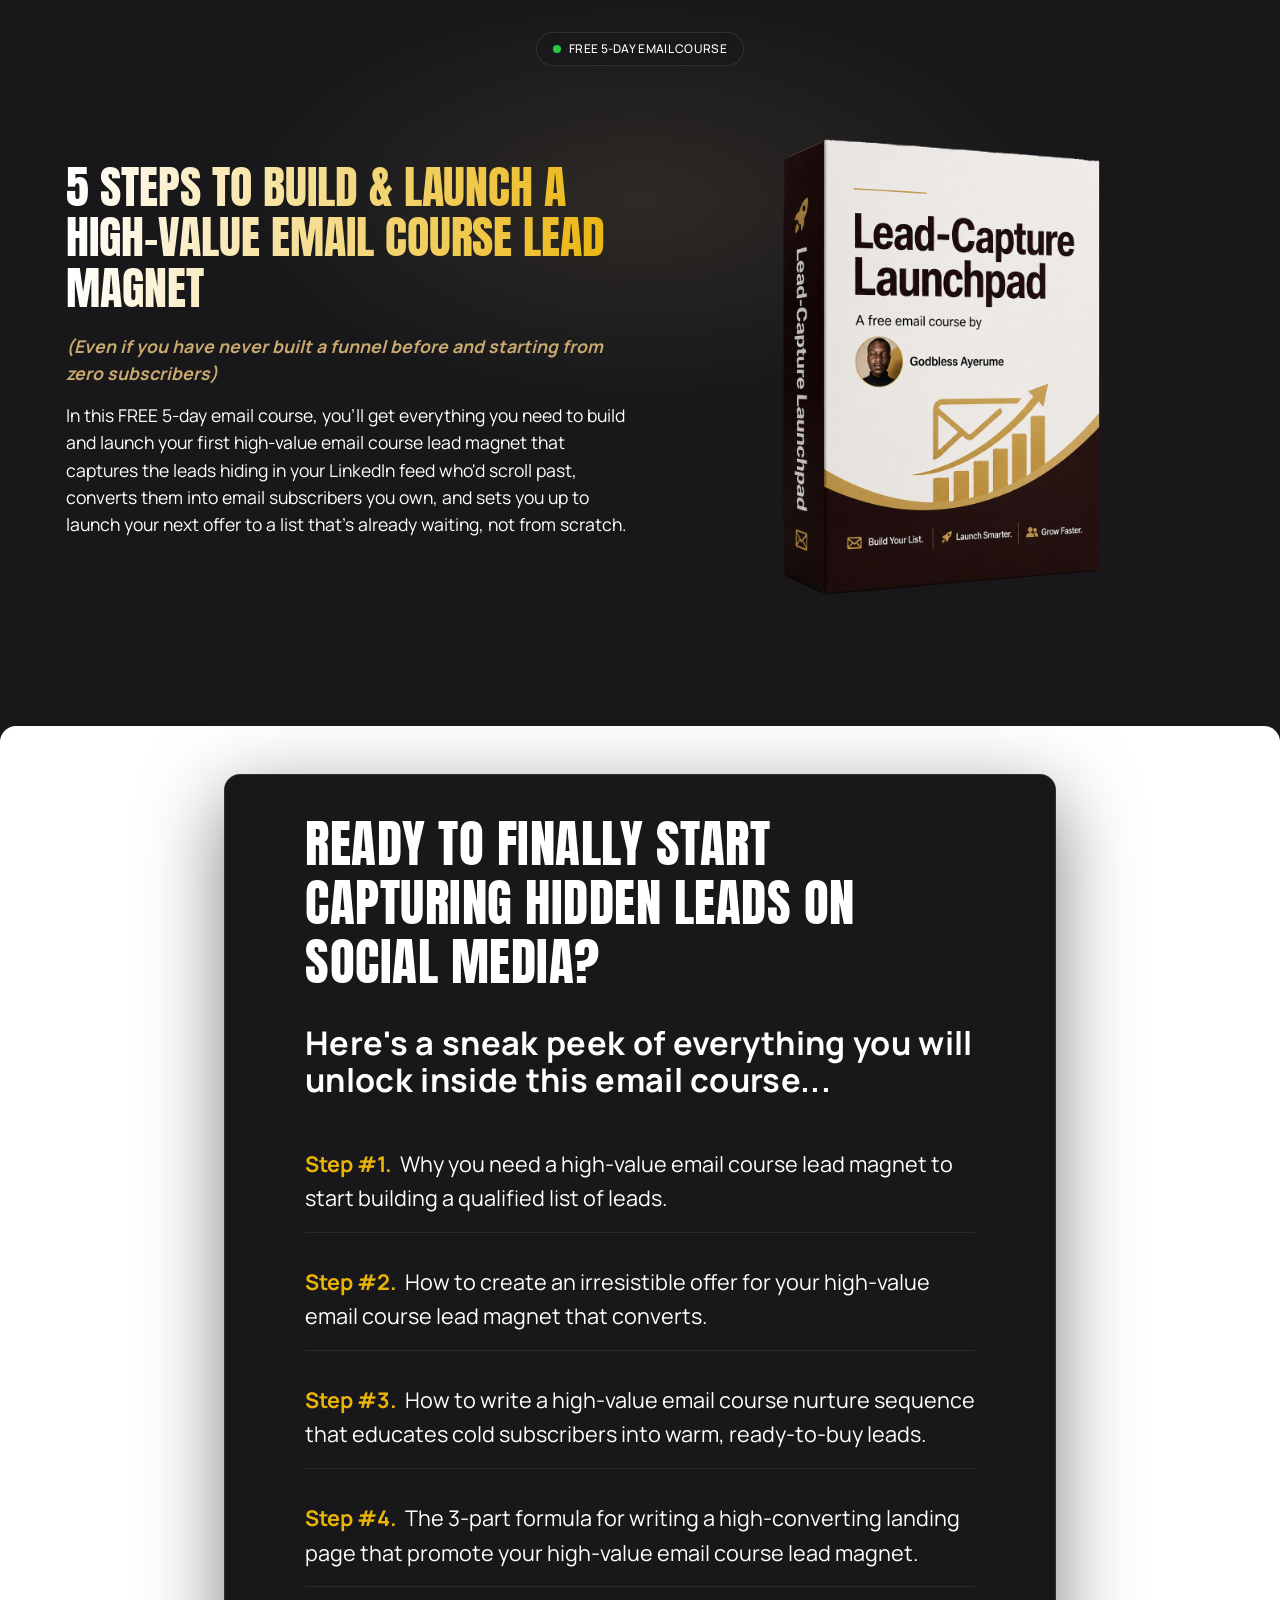
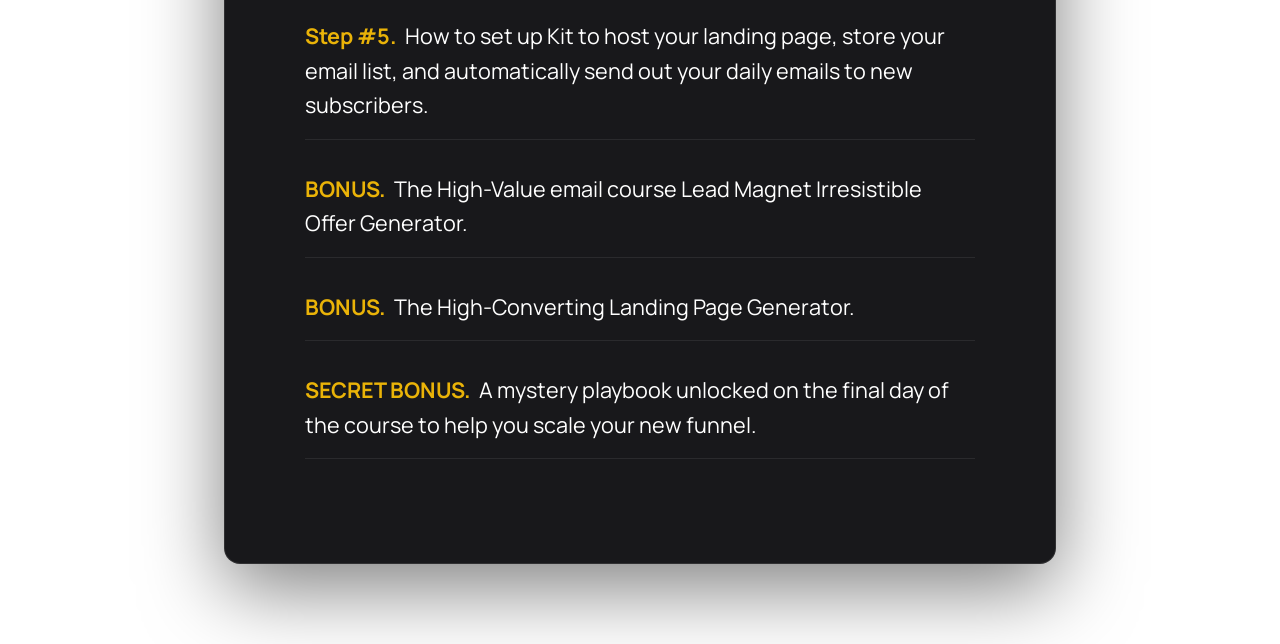
==== index.html @ 3cc86008 "Initialize Start Capturing Email website Co-authored-by: Copilot <223556219+Copilot@users.noreply.gi" ====
<!doctype html>
<html lang="en" class="no-js">
  <head>
    <meta charset="utf-8" />
    <meta name="viewport" content="width=device-width, initial-scale=1" />
    <link rel="preload" as="image" href="./images/product-box.png" />
    <link rel="stylesheet" href="./css/style.css" data-precedence="next" />
    <link rel="preconnect" href="https://fonts.googleapis.com" />
    <link
      rel="preconnect"
      href="https://fonts.gstatic.com"
      crossorigin="anonymous"
    />
    <title>Lead-Capture Launchpad</title>
    <meta
      name="description"
      content="In this FREE 5-day email course, you'll get everything you need to build and launch your first high-value email course lead magnet that turns LinkedIn followers into email subscribers you own."
    />
    <meta property="og:title" content="Lead-Capture Launchpad — 5 Steps to Build & Launch Your First Email Course Lead Magnet" />
    <meta
      property="og:description"
      content="In this FREE 5-day email course, you'll get everything you need to build and launch your first high-value email course lead magnet that turns LinkedIn followers into email subscribers you own."
    />
    <meta name="twitter:card" content="summary" />
    <meta name="twitter:title" content="Lead-Capture Launchpad — 5 Steps to Build & Launch Your First Email Course Lead Magnet" />
    <meta
      name="twitter:description"
      content="In this FREE 5-day email course, you'll get everything you need to build and launch your first high-value email course lead magnet that turns LinkedIn followers into email subscribers you own."
    />
    <link
      href="https://fonts.googleapis.com/css2?family=Anton&amp;family=Manrope:wght@400;500;600;700;800&amp;display=swap"
      rel="stylesheet"
    />
    <link rel="icon" type="image/png" href="./images/product-box.png" />
  </head>
  <body class="font-manrope bg-dark text-white">
    <main class="bg-dark min-h-screen">
      <section class="relative overflow-hidden">
        <div
          class="absolute top-0 left-1/2 -translate-x-1/2 w-[800px] h-[400px]"
          style="
            background: radial-gradient(
              ellipse at center,
              rgba(201, 169, 110, 0.12) 0%,
              transparent 70%
            );
          "
        ></div>
        <div class="relative z-10 max-w-6xl mx-auto px-6 pt-16 pb-20">
          <!-- Badge with blinking green light -->
          <div class="flex justify-center mb-8">
            <div
              class="bg-dark/60 backdrop-blur-[26px] border border-white/10 rounded-full px-4 py-2 flex items-center gap-2"
            >
              <span
                class="w-2 h-2 rounded-full bg-[#28ca41] animate-pulse-dot"
              ></span>
              <span
                class="text-cream text-xs font-medium uppercase tracking-wide"
                >Free 5-Day Email Course</span
              >
            </div>
          </div>

          <div class="flex flex-col md:flex-row items-center gap-12">
            <div class="flex-1 md:max-w-[55%]">
              <h1
                class="font-anton uppercase leading-[1.05] tracking-tight"
                style="
                  font-size: clamp(32px, 4vw, 46px);
                  background: linear-gradient(
                    to right,
                    #ffffff 0%,
                    #eab308 100%
                  );
                  -webkit-background-clip: text;
                  -webkit-text-fill-color: transparent;
                  background-clip: text;
                "
              >5 Steps to Build & Launch a High-Value Email Course Lead Magnet</h1>
              <h2
                class="font-manrope font-bold mt-5"
                style="font-size: 1.1rem; color: #c9a96e"
              >
                <em>(Even if you have never built a funnel before and starting from zero subscribers)</em>
              </h2>
              <p
                class="text-cream/70 mt-4"
                style="font-size: 1.1rem; line-height: 1.55"
              >
              In this FREE 5-day email course, you'll get everything you need to build and launch your first high-value email course lead magnet that captures the leads hiding in your LinkedIn feed who'd scroll past, converts them into email subscribers you own, and sets you up to launch your next offer to a list that's already waiting, not from scratch.
              </p>
              <div class="mt-8 max-w-lg">
                <div
                  id="kit-form-container-top"
                  class="w-full max-w-lg mx-auto kit-center-form kit-form-container"
                >
                  <!-- ConvertKit form -->
                  <script
                    async
                    data-uid="62022fe0ea"
                    src="https://socialleadfunnellab.kit.com/62022fe0ea/index.js?"
                  ></script>
                </div>
              </div>
            </div>
            <div
              class="flex-1 flex items-center justify-center md:justify-center"
            >
              <img
                src="./images/product-box.png"
                alt="Lead-Capture Launchpad"
                class="w-full max-w-lg lg:max-w-xl h-auto md:scale-110 lg:scale-125 origin-center"
              />
            </div>
          </div>
        </div>
      </section>
      <!-- Final Action & Syllabus Section -->
      <section class="light-section reveal-section">
        <div class="syllabus-section-wrapper">
          <div class="page-card page-card--dark">
            <div class="page-card__inner">
              <h2 class="index-heading page-heading">
                Ready to finally start capturing hidden leads on social media?
              </h2>
              <p class="index-subheading survey-page-subheading">
                Here's a sneak peek of everything you will unlock inside
                this email course...
              </p>

              <div id="text05" class="syllabus-grid">
                <div class="syllabus-item">
                  <p><strong>Step #1.</strong> Why you need a high-value email course lead magnet to start building a qualified list of leads.</p>
                </div>
                <div class="syllabus-item">
                  <p><strong>Step #2.</strong> How to create an irresistible offer for your high-value email course lead magnet that converts.</p>
                </div>
                <div class="syllabus-item">
                  <p><strong>Step #3.</strong> How to write a high-value email course nurture sequence that educates cold subscribers into warm, ready-to-buy leads.</p>
                </div>
                <div class="syllabus-item">
                  <p><strong>Step #4.</strong> The 3-part formula for writing a high-converting landing page that promote your high-value email course lead magnet.</p>
                </div>
                <div class="syllabus-item">
                  <p><strong>Step #5.</strong> How to set up Kit to host your landing page, store your email list, and automatically send out your daily emails to new subscribers.</p>
                </div>
                <div class="syllabus-item">
                  <p><strong>BONUS.</strong> The High-Value email course Lead Magnet Irresistible Offer Generator.</p>
                </div>
                <div class="syllabus-item">
                  <p><strong>BONUS.</strong> The High-Converting Landing Page Generator.</p>
                </div>
                <div class="syllabus-item">
                  <p><strong>SECRET BONUS.</strong> A mystery playbook unlocked on the final day of the course to help you scale your new funnel.</p>
                </div>
              </div>

              <div class="mt-8 w-full">
                <div
                  id="kit-form-container-bottom"
                  class="w-full mx-auto kit-center-form kit-form-container"
                >
                  <script
                    async data-uid="62022fe0ea"
                    src="https://socialleadfunnellab.kit.com/62022fe0ea/index.js?"
                  ></script>
                </div>
              </div>
            </div>
          </div>
        </div>
      </section>
    </main>
    <script>
      window.addEventListener("DOMContentLoaded", function () {
        document.documentElement.classList.remove("no-js");
        const section = document.querySelector(".light-section");
        if (!section) return;
        const observer = new IntersectionObserver(
          (entries, obs) => {
            entries.forEach((entry) => {
              if (entry.isIntersecting) {
                section.classList.add("is-visible");
                obs.unobserve(entry.target);
              }
            });
          },
          { threshold: 0.18 },
        );
        observer.observe(section);
      });
    </script>
  </body>
</html>
---- css/style.css ----
*,
:after,
:before {
  --tw-border-spacing-x: 0;
  --tw-border-spacing-y: 0;
  --tw-translate-x: 0;
  --tw-translate-y: 0;
  --tw-rotate: 0;
  --tw-skew-x: 0;
  --tw-skew-y: 0;
  --tw-scale-x: 1;
  --tw-scale-y: 1;
  --tw-pan-x: ;
  --tw-pan-y: ;
  --tw-pinch-zoom: ;
  --tw-scroll-snap-strictness: proximity;
  --tw-gradient-from-position: ;
  --tw-gradient-via-position: ;
  --tw-gradient-to-position: ;
  --tw-ordinal: ;
  --tw-slashed-zero: ;
  --tw-numeric-figure: ;
  --tw-numeric-spacing: ;
  --tw-numeric-fraction: ;
  --tw-ring-inset: ;
  --tw-ring-offset-width: 0px;
  --tw-ring-offset-color: #fff;
  --tw-ring-color: rgba(59, 130, 246, 0.5);
  --tw-ring-offset-shadow: 0 0 #0000;
  --tw-ring-shadow: 0 0 #0000;
  --tw-shadow: 0 0 #0000;
  --tw-shadow-colored: 0 0 #0000;
  --tw-blur: ;
  --tw-brightness: ;
  --tw-contrast: ;
  --tw-grayscale: ;
  --tw-hue-rotate: ;
  --tw-invert: ;
  --tw-saturate: ;
  --tw-sepia: ;
  --tw-drop-shadow: ;
  --tw-backdrop-blur: ;
  --tw-backdrop-brightness: ;
  --tw-backdrop-contrast: ;
  --tw-backdrop-grayscale: ;
  --tw-backdrop-hue-rotate: ;
  --tw-backdrop-invert: ;
  --tw-backdrop-opacity: ;
  --tw-backdrop-saturate: ;
  --tw-backdrop-sepia: ;
  --tw-contain-size: ;
  --tw-contain-layout: ;
  --tw-contain-paint: ;
  --tw-contain-style: ;
}
::backdrop {
  --tw-border-spacing-x: 0;
  --tw-border-spacing-y: 0;
  --tw-translate-x: 0;
  --tw-translate-y: 0;
  --tw-rotate: 0;
  --tw-skew-x: 0;
  --tw-skew-y: 0;
  --tw-scale-x: 1;
  --tw-scale-y: 1;
  --tw-pan-x: ;
  --tw-pan-y: ;
  --tw-pinch-zoom: ;
  --tw-scroll-snap-strictness: proximity;
  --tw-gradient-from-position: ;
  --tw-gradient-via-position: ;
  --tw-gradient-to-position: ;
  --tw-ordinal: ;
  --tw-slashed-zero: ;
  --tw-numeric-figure: ;
  --tw-numeric-spacing: ;
  --tw-numeric-fraction: ;
  --tw-ring-inset: ;
  --tw-ring-offset-width: 0px;
  --tw-ring-offset-color: #fff;
  --tw-ring-color: rgba(59, 130, 246, 0.5);
  --tw-ring-offset-shadow: 0 0 #0000;
  --tw-ring-shadow: 0 0 #0000;
  --tw-shadow: 0 0 #0000;
  --tw-shadow-colored: 0 0 #0000;
  --tw-blur: ;
  --tw-brightness: ;
  --tw-contrast: ;
  --tw-grayscale: ;
  --tw-hue-rotate: ;
  --tw-invert: ;
  --tw-saturate: ;
  --tw-sepia: ;
  --tw-drop-shadow: ;
  --tw-backdrop-blur: ;
  --tw-backdrop-brightness: ;
  --tw-backdrop-contrast: ;
  --tw-backdrop-grayscale: ;
  --tw-backdrop-hue-rotate: ;
  --tw-backdrop-invert: ;
  --tw-backdrop-opacity: ;
  --tw-backdrop-saturate: ;
  --tw-backdrop-sepia: ;
  --tw-contain-size: ;
  --tw-contain-layout: ;
  --tw-contain-paint: ;
  --tw-contain-style: ;
} /*
! tailwindcss v3.4.19 | MIT License | https://tailwindcss.com
*/
*,
:after,
:before {
  box-sizing: border-box;
  border: 0 solid #e5e7eb;
}
:after,
:before {
  --tw-content: "";
}
:host,
html {
  line-height: 1.5;
  -webkit-text-size-adjust: 100%;
  -moz-tab-size: 4;
  -o-tab-size: 4;
  tab-size: 4;
  font-family:
    ui-sans-serif,
    system-ui,
    sans-serif,
    Apple Color Emoji,
    Segoe UI Emoji,
    Segoe UI Symbol,
    Noto Color Emoji;
  font-feature-settings: normal;
  font-variation-settings: normal;
  -webkit-tap-highlight-color: transparent;
}
body {
  margin: 0;
  line-height: inherit;
}

:root {
  --brand-dark: #18181b; /* primary background */
  --brand-white: #ffffff; /* primary text/white */
  --brand-gold: #eab308; /* accent/gold */
  --brand-dark-rgb: 24, 24, 27; /* helper for rgba() */
}
hr {
  height: 0;
  color: inherit;
  border-top-width: 1px;
}
abbr:where([title]) {
  -webkit-text-decoration: underline dotted;
  text-decoration: underline dotted;
}
h1,
h2,
h3,
h4,
h5,
h6 {
  font-size: inherit;
  font-weight: inherit;
}
a {
  color: inherit;
  text-decoration: inherit;
}
b,
strong {
  font-weight: bolder;
}
code,
kbd,
pre,
samp {
  font-family:
    ui-monospace,
    SFMono-Regular,
    Menlo,
    Monaco,
    Consolas,
    Liberation Mono,
    Courier New,
    monospace;
  font-feature-settings: normal;
  font-variation-settings: normal;
  font-size: 1em;
}
small {
  font-size: 80%;
}
sub,
sup {
  font-size: 75%;
  line-height: 0;
  position: relative;
  vertical-align: baseline;
}
sub {
  bottom: -0.25em;
}
sup {
  top: -0.5em;
}
table {
  text-indent: 0;
  border-color: inherit;
  border-collapse: collapse;
}
button,
input,
optgroup,
select,
textarea {
  font-family: inherit;
  font-feature-settings: inherit;
  font-variation-settings: inherit;
  font-size: 100%;
  font-weight: inherit;
  line-height: inherit;
  letter-spacing: inherit;
  color: inherit;
  margin: 0;
  padding: 0;
}
button,
select {
  text-transform: none;
}
button,
input:where([type="button"]),
input:where([type="reset"]),
input:where([type="submit"]) {
  appearance: button;
  background-color: transparent;
  background-image: none;
}
:-moz-focusring {
  outline: auto;
}
:-moz-ui-invalid {
  box-shadow: none;
}
progress {
  vertical-align: baseline;
}
::-webkit-inner-spin-button,
::-webkit-outer-spin-button {
  height: auto;
}
[type="search"] {
  -webkit-appearance: textfield;
  appearance: textfield;
  outline-offset: -2px;
}
::-webkit-search-decoration {
  -webkit-appearance: none;
}
::-webkit-file-upload-button {
  -webkit-appearance: button;
  appearance: button;
  font: inherit;
}
summary {
  display: list-item;
}
blockquote,
dd,
dl,
figure,
h1,
h2,
h3,
h4,
h5,
h6,
hr,
p,
pre {
  margin: 0;
}
fieldset {
  margin: 0;
}
fieldset,
legend {
  padding: 0;
}
menu,
ol,
ul {
  list-style: none;
  margin: 0;
  padding: 0;
}
dialog {
  padding: 0;
}
textarea {
  resize: vertical;
}
input::-moz-placeholder,
textarea::-moz-placeholder {
  opacity: 1;
  color: #9ca3af;
}
input::placeholder,
textarea::placeholder {
  opacity: 1;
  color: #9ca3af;
}
[role="button"],
button {
  cursor: pointer;
}
:disabled {
  cursor: default;
}
audio,
canvas,
embed,
iframe,
img,
object,
svg,
video {
  display: block;
}
img,
video {
  max-width: 100%;
  height: auto;
}
[hidden]:where(:not([hidden="until-found"])) {
  display: none;
}
.absolute {
  position: absolute;
}
.relative {
  position: relative;
}
.left-1\/2 {
  left: 50%;
}
.top-0 {
  top: 0;
}
.z-10 {
  z-index: 10;
}
.mx-auto {
  margin-left: auto;
  margin-right: auto;
}
.mb-8 {
  margin-bottom: 1.25rem;
}
.mt-12 {
  margin-top: 3rem;
}
.mt-2 {
  margin-top: 0.5rem;
}
.mt-4 {
  margin-top: 1rem;
}
.mt-5 {
  margin-top: 1.25rem;
}
.mt-8 {
  margin-top: 2rem;
}
.flex {
  display: flex;
}
.h-1 {
  height: 0.25rem;
}
.h-2 {
  height: 0.5rem;
}
.h-\[400px\] {
  height: 400px;
}
.h-auto {
  height: auto;
}
.min-h-screen {
  min-height: 100vh;
}
.w-12 {
  width: 3rem;
}
.w-2 {
  width: 0.5rem;
}
.w-\[800px\] {
  width: 800px;
}
.w-full {
  width: 100%;
}
.max-w-6xl {
  max-width: 74rem;
}
.max-w-lg {
  max-width: 32rem;
}
.flex-1 {
  flex: 1 1 0%;
}
.origin-center {
  transform-origin: center;
}
.-translate-x-1\/2 {
  --tw-translate-x: -50%;
  transform: translate(var(--tw-translate-x), var(--tw-translate-y))
    rotate(var(--tw-rotate)) skewX(var(--tw-skew-x)) skewY(var(--tw-skew-y))
    scaleX(var(--tw-scale-x)) scaleY(var(--tw-scale-y));
}
.flex-col {
  flex-direction: column;
}
.items-center {
  align-items: center;
}
.justify-center {
  justify-content: center;
}
.gap-12 {
  gap: 1.8rem;
}
.gap-2 {
  gap: 0.5rem;
}
.overflow-hidden {
  overflow: hidden;
}
.rounded-full {
  border-radius: 9999px;
}
.border {
  border-width: 1px;
}
.border-white\/10 {
  border-color: hsla(0, 0%, 100%, 0.1);
}
.bg-\[\#28ca41\] {
  --tw-bg-opacity: 1;
  background-color: rgb(40 202 65 / var(--tw-bg-opacity, 1));
}
.bg-dark {
  --tw-bg-opacity: 1;
  background-color: var(--brand-dark);
}
.bg-dark\/60 {
  background-color: rgba(var(--brand-dark-rgb), 0.6);
}
.bg-white\/10 {
  background-color: hsla(0, 0%, 100%, 0.1);
}
.px-4 {
  padding-left: 1rem;
  padding-right: 1rem;
}
.px-6 {
  padding-left: 1.1rem;
  padding-right: 1.1rem;
}
.py-2 {
  padding-top: 0.5rem;
  padding-bottom: 0.5rem;
}
.py-8 {
  padding-top: 2rem;
  padding-bottom: 2rem;
}
.pb-20 {
  padding-bottom: 2rem;
}
.pt-16 {
  padding-top: 2rem;
}
.text-center {
  text-align: center;
}
.font-anton {
  font-family: Anton, sans-serif;
}
.font-manrope {
  font-family: Manrope, sans-serif;
}
.text-xs {
  font-size: 0.75rem;
  line-height: 1rem;
}
.font-bold {
  font-weight: 700;
}
.font-medium {
  font-weight: 500;
}
.uppercase {
  text-transform: uppercase;
}
.tabular-nums {
  --tw-numeric-spacing: tabular-nums;
  font-variant-numeric: var(--tw-ordinal) var(--tw-slashed-zero)
    var(--tw-numeric-figure) var(--tw-numeric-spacing)
    var(--tw-numeric-fraction);
}
.leading-\[1\.05\] {
  line-height: 1.1;
}
.tracking-tight {
  letter-spacing: -0.0001em;
}
.tracking-wide {
  letter-spacing: 0.025em;
}
.tracking-widest {
  letter-spacing: 0.1em;
}
.text-cream {
  --tw-text-opacity: 1;
  color: var(--brand-white);
}
.text-cream\/20 {
  color: rgba(245, 245, 245, 0.2);
}
.text-cream\/40 {
  color: rgba(245, 245, 245, 0.4);
}
.text-cream\/50 {
  color: rgba(245, 245, 245, 0.7);
}
.text-white {
  --tw-text-opacity: 1;
  color: rgb(255 255 255 / var(--tw-text-opacity, 1));
}
.backdrop-blur-\[26px\] {
  --tw-backdrop-blur: blur(26px);
  backdrop-filter: var(--tw-backdrop-blur) var(--tw-backdrop-brightness)
    var(--tw-backdrop-contrast) var(--tw-backdrop-grayscale)
    var(--tw-backdrop-hue-rotate) var(--tw-backdrop-invert)
    var(--tw-backdrop-opacity) var(--tw-backdrop-saturate)
    var(--tw-backdrop-sepia);
}
html {
  scroll-behavior: smooth;
}
body {
  -webkit-font-smoothing: antialiased;
  -moz-osx-font-smoothing: grayscale;
}
@keyframes pulse-dot {
  0%,
  to {
    opacity: 1;
  }
  50% {
    opacity: 0.3;
  }
}
.animate-pulse-dot {
  animation: pulse-dot 2s ease-in-out infinite;
}
@keyframes countdown-tick {
  0%,
  to {
    transform: scale(1);
  }
  50% {
    transform: scale(1.02);
  }
}
.countdown-number {
  animation: countdown-tick 1s ease-in-out infinite;
}
@media (min-width: 768px) {
  .md\:max-w-\[55\%\] {
    max-width: 55%;
  }
  .md\:scale-110 {
    --tw-scale-x: 1;
    --tw-scale-y: 1;
    transform: translate(var(--tw-translate-x), var(--tw-translate-y))
      rotate(var(--tw-rotate)) skewX(var(--tw-skew-x)) skewY(var(--tw-skew-y))
      scaleX(var(--tw-scale-x)) scaleY(var(--tw-scale-y));
  }
  .md\:flex-row {
    /* Brand helpers */
    .bg-brand {
      background-color: var(--brand-dark);
    }
    .text-brand-cream {
      color: var(--brand-white);
    }
    .accent-gold {
      color: var(--brand-gold);
    }
    .bg-accent-gold {
      background-color: var(--brand-gold);
    }
    .brand-gradient {
      background: linear-gradient(
        90deg,
        var(--brand-white) 0%,
        var(--brand-gold) 100%
      );
      -webkit-background-clip: text;
      -webkit-text-fill-color: transparent;
    }
    flex-direction: row;
  }
  .md\:justify-center {
    justify-content: center;
  }
}
@media (min-width: 1024px) {
  .lg\:max-w-xl {
    max-width: 36rem;
  }
  .lg\:scale-125 {
    --tw-scale-x: 0.9;
    --tw-scale-y: 0.9;
    transform: translate(var(--tw-translate-x), var(--tw-translate-y))
      rotate(var(--tw-rotate)) skewX(var(--tw-skew-x)) skewY(var(--tw-skew-y))
      scaleX(var(--tw-scale-x)) scaleY(var(--tw-scale-y));
  }
}
.light-section {
  background-color: var(--brand-white);
  color: var(--brand-dark);
  overflow: hidden;
  margin-top: 3rem;
  border-radius: 1rem 1rem 0 0;
}
.section-inner {
  max-width: 72rem;
  margin: 0 auto;
  padding: 4rem 1.5rem;
  display: flex;
  flex-direction: column;
  gap: 2.5rem;
}
.container.default {
  width: 100%;
  display: flex;
  justify-content: center;
}
.container.default .wrapper {
  width: 100%;
  max-width: 70rem;
  margin: 1rem auto;
  padding: 1rem 1.3rem 2.5rem 1.3rem;
  border: 1px solid #120000;
  border-radius: 1.25rem;
  background: var(--brand-white);
  box-shadow: 0 24px 64px rgba(18, 0, 0, 0.12);
}

.p {
  display: block;
  margin: 0.6rem 0;
  font-size: clamp(1.05rem, 0.95rem + 0.5vw, 1.35rem);
  font-weight: 600;
  color: var(--brand-dark);
}
.kit-form-container,
.kit-form {
  margin: 0 auto;
}
.kit-center-form {
  width: 100% !important;
  display: block;
}
.kit-center-form > * {
  width: 100% !important;
  max-width: none !important;
}
.kit-center-form form {
  width: 100% !important;
}
.kit-center-form button,
.kit-center-form input[type="submit"],
.kit-center-form input[type="button"],
.kit-center-form .kit-form button,
.kit-center-form .kit-form input[type="submit"] {
  width: 100% !important;
  max-width: none !important;
}

.p strong {
  font-weight: 900;
}
.section-eyebrow {
  display: inline-block;
  text-transform: uppercase;
  letter-spacing: 0.18em;
  font-weight: 700;
  color: var(--brand-gold);
  margin-bottom: 1rem;
  font-size: 0.8rem;
}
.section-heading {
  line-height: 1.05;
  margin: 0 0 1.5rem;
  font-size: clamp(30px, 4vw, 42px);
  color: var(--brand-dark);
}
.section-heading span {
  font-style: italic;
  color: var(--brand-gold);
}
.section-description,
.cta-copy {
  color: rgba(18, 0, 0, 0.75);
  font-family: Manrope, sans-serif;
  font-size: 1rem;
  line-height: 1.75;
  margin: 0 0 1.75rem;
}
.syllabus-grid {
  display: grid;
  gap: 1rem;
}
.syllabus-item {
  display: grid;
  gap: 0.5rem;
  padding: 1rem 0;
  border-bottom: 1px solid rgba(18, 0, 0, 0.08);
  font-size: clamp(1.05rem, 0.95rem + 0.5vw, 1.35rem);
}
.syllabus-item:last-child {
  border-bottom: none;
}
.syllabus-item strong {
  color: var(--brand-gold);
  display: inline;
  font-weight: 700;
  margin-right: 0.25rem;
}
.syllabus-item p {
  margin: 0;
  color: inherit;
  line-height: 1.6;
}
.muted {
  color: rgba(18, 0, 0, 0.52);
}
.cta-panel {
  background: #fff;
  border: 1px solid rgba(201, 169, 110, 0.22);
  border-radius: 1.5rem;
  box-shadow: 0 24px 70px rgba(18, 0, 0, 0.08);
  padding: 2.25rem;
  display: flex;
  flex-direction: column;
  gap: 1.25rem;
}
.cta-panel h3 {
  margin: 0;
  font-family: Anton, sans-serif;
  font-size: 1.1rem;
  color: var(--brand-dark);
  text-transform: uppercase;
}
.cta-note {
  margin: 0;
  color: rgba(18, 0, 0, 0.45);
  font-family: Manrope, sans-serif;
  font-size: 0.82rem;
  text-align: center;
}
.reveal-section {
  opacity: 0;
  transform: translateY(26px);
  transition:
    opacity 0.8s ease,
    transform 0.8s ease;
}
.light-section.is-visible {
  opacity: 1;
  transform: translateY(0);
}
@media (min-width: 768px) {
  .section-inner {
    flex-direction: row;
    align-items: flex-start;
  }
  .section-copy {
    flex: 1 1 0;
  }

  .container.default .wrapper {
    padding: 1rem 4rem 2rem;
  }
  .cta-card {
    flex: 0 0 42%;
  }
}

/* ═══════════════════════════════════════════════════════
   Shared page utilities — survey & welcome pages
   ═══════════════════════════════════════════════════════ */

/* Page-level wrapper */
.page-wrapper {
  min-height: 100vh;
  background-color: var(--brand-dark);
  color: #fff;
  display: flex;
  flex-direction: column;
  align-items: center;
  padding: 48px 20px 80px;
  position: relative;
  overflow-x: hidden;
}

/* Subtle radial gold glow behind the card */
.page-glow {
  position: absolute;
  top: 0;
  transform: translateX(-50%);
  width: 800px;
  height: 420px;
  background: radial-gradient(
    ellipse at center,
    rgba(201, 169, 110, 0.12) 0%,
    transparent 70%
  );
  pointer-events: none;
  z-index: 0;
}

/* White centered card */
.page-card {
  position: relative;
  z-index: 1;
  width: 100%;
  max-width: 52rem;
  background: #f5f5f5;
  border: 1px solid rgba(0, 0, 0, 0.1);
  border-radius: 1rem;
  box-shadow:
    0 24px 80px rgba(0, 0, 0, 0.12),
    0 2px 8px rgba(0, 0, 0, 0.06);
  animation: page-card-enter 0.8s ease-out both;
}

/* Dark centered card variant */
.page-card--dark {
  background: var(--brand-dark);
  border: 1px solid rgba(255, 255, 255, 0.1);
  box-shadow:
    0 24px 80px rgba(0, 0, 0, 0.5),
    0 2px 8px rgba(255, 255, 255, 0.04);
  color: var(--brand-white);
}

/* Text adjustments for dark card */
.page-card--dark .section-heading {
  color: var(--brand-white);
}

.page-card--dark .section-description {
  color: rgba(245, 245, 245, 0.75);
}

.page-card--dark .syllabus-item {
  border-bottom: 1px solid rgba(255, 255, 255, 0.08);
}

.page-card__inner {
  padding: 2.5rem 5rem;
  display: flex;
  flex-direction: column;
  gap: 2rem;
}

/* Gradient heading (cream → gold) */
.page-heading {
  font-family: Anton, sans-serif;
  font-size: clamp(1.8rem, 4vw, 3.25rem);
  font-weight: 400;
  text-transform: uppercase;
  line-height: 1.15;
  letter-spacing: 0.01em;
  color: var(--brand-dark);
  -webkit-background-clip: text;
  background-clip: text;
}

.index-heading {
  color: var(--brand-white) !important;
}

/* Sub-heading */
.page-subheading {
  font-family: Manrope, sans-serif;
  font-size: clamp(1.25rem, 2.5vw, 1.75rem);
  font-weight: 700;
  color: var(--brand-dark);
  line-height: 1.4;
}

.survey-page-subheading {
  font-family: manrope, sans-serif;
  font-size: clamp(1.25rem, 4vw, 2.5rem);
  font-weight: 700;
  line-height: 1.15;
  letter-spacing: 0.01em;
  color: var(--brand-dark);
}

.index-subheading {
  color: var(--brand-white) !important;
  font-size: clamp(1.25rem, 4vw, 2.04rem) !important;
}
/* Body text */
.page-body {
  font-family: Manrope, sans-serif;
  font-size: clamp(1.1458rem, 1.5vw + 0.5rem, 1.4902rem);
  line-height: 1.4;
  color: var(--brand-dark);
}

/* Bullet list */
.page-list {
  list-style: none;
  padding-left: 0;
  margin: 0.25rem 0 0.5rem;
}

.page-list li {
  position: relative;
  padding-left: 1.5rem;
  margin-bottom: 0.6rem;
  color: var(--brand-dark);
}

.page-list li::before {
  content: "";
  position: absolute;
  left: 0;
  top: 0.55em;
  width: 8px;
  height: 8px;
  background: var(--brand-gold);
  border-radius: 50%;
  box-shadow: 0 0 6px rgba(201, 169, 110, 0.35);
}

.survey-page-body {
  font-family: Manrope, sans-serif;
  font-size: clamp(1rem, 1.5vw + 0.5rem, 1.2rem);
  line-height: 1.4;
  color: var(--brand-dark);
}
.page-body strong {
  color: var(--brand-dark);
  font-weight: 700;
}

.page-body a {
  color: var(--brand-gold);
  text-decoration: none;
  font-weight: 600;
  border-bottom: 1px solid var(--brand-gold);
  transition: opacity 0.3s ease;
}

.page-body a:hover {
  opacity: 0.75;
}

/* Accent panel inside the card */
.page-accent-panel {
  background: var(--brand-dark);
  border: 1px solid var(--brand-gold);
  border-radius: 0.75rem;
  padding: 1.75rem 2rem;
}

.page-accent-panel p {
  font-family: Manrope, sans-serif;
    font-size: clamp(1.125rem, 1.5vw + 0.5rem, 1.45rem);
  color: var(--brand-white);
  line-height: 1.7;
  margin: 0 0 0.75rem;
}

.page-accent-panel p:last-child {
  margin-bottom: 0;
}

/* Signature */
.page-signature {
  font-family: Manrope, sans-serif;
  font-weight: 700;
  font-style: italic;
  color: var(--brand-gold) !important;
  font-size: 1rem;
  margin-top: 0.5rem;
}

/* Highlight text in gold */
.page-dark {
  color: var(--brand-dark) !important;
  font-weight: 700 !important;
}

/* PS section with gold left border */
.page-ps {
  margin-top: 1rem;
  padding: 1.75rem 2rem;
  background: rgba(201, 169, 110, 0.04);
  border-left: 3px solid var(--brand-gold);
  border-radius: 0 0.5rem 0.5rem 0;
}

.page-ps .ps-label {
  font-weight: 700;
  color: var(--brand-dark);
  font-size: clamp(1.125rem, 1.5vw + 0.5rem, 1.45rem);
  display: inline;
  margin-right: 0.25rem;
}

.page-ps .ps-text {
  font-family: Manrope, sans-serif;
  font-size: clamp(1.1258rem, 1.5vw + 0.5rem, 1.45rem);
  color: var(--brand-dark);
  line-height: 1.4;
  margin: 0 0 1rem;
}

.page-ps .ps-text:last-child {
  margin-bottom: 0;
}

.page-ps .ps-text a {
  color: var(--brand-dark);
  text-decoration: none;
  font-weight: 800;
  border-bottom: 1px solid var(--brand-gold);
  transition: opacity 0.3s ease;
}

.page-ps .ps-text a:hover {
  opacity: 0.75;
}

/* Entrance animation */
@keyframes page-card-enter {
  0% {
    opacity: 0;
    transform: translateY(24px);
  }
  100% {
    opacity: 1;
    transform: translateY(0);
  }
}

/* Responsive */
@media (max-width: 768px) {
  .page-wrapper {
    padding: 32px 16px 60px;
  }
  .page-card__inner {
    padding: 2rem 1.5rem;
  }
}

@media (max-width: 480px) {
  .page-card__inner {
    padding: 1.75rem 1.25rem;
    gap: 1.25rem;
  }
}

/* Syllabus outer flex container wrapper */
.syllabus-section-wrapper {
  width: 100%;
  display: flex;
  justify-content: center;
  padding: 48px 20px 80px;
}

@media (max-width: 768px) {
  .syllabus-section-wrapper {
    padding: 32px 16px 60px;
  }
}
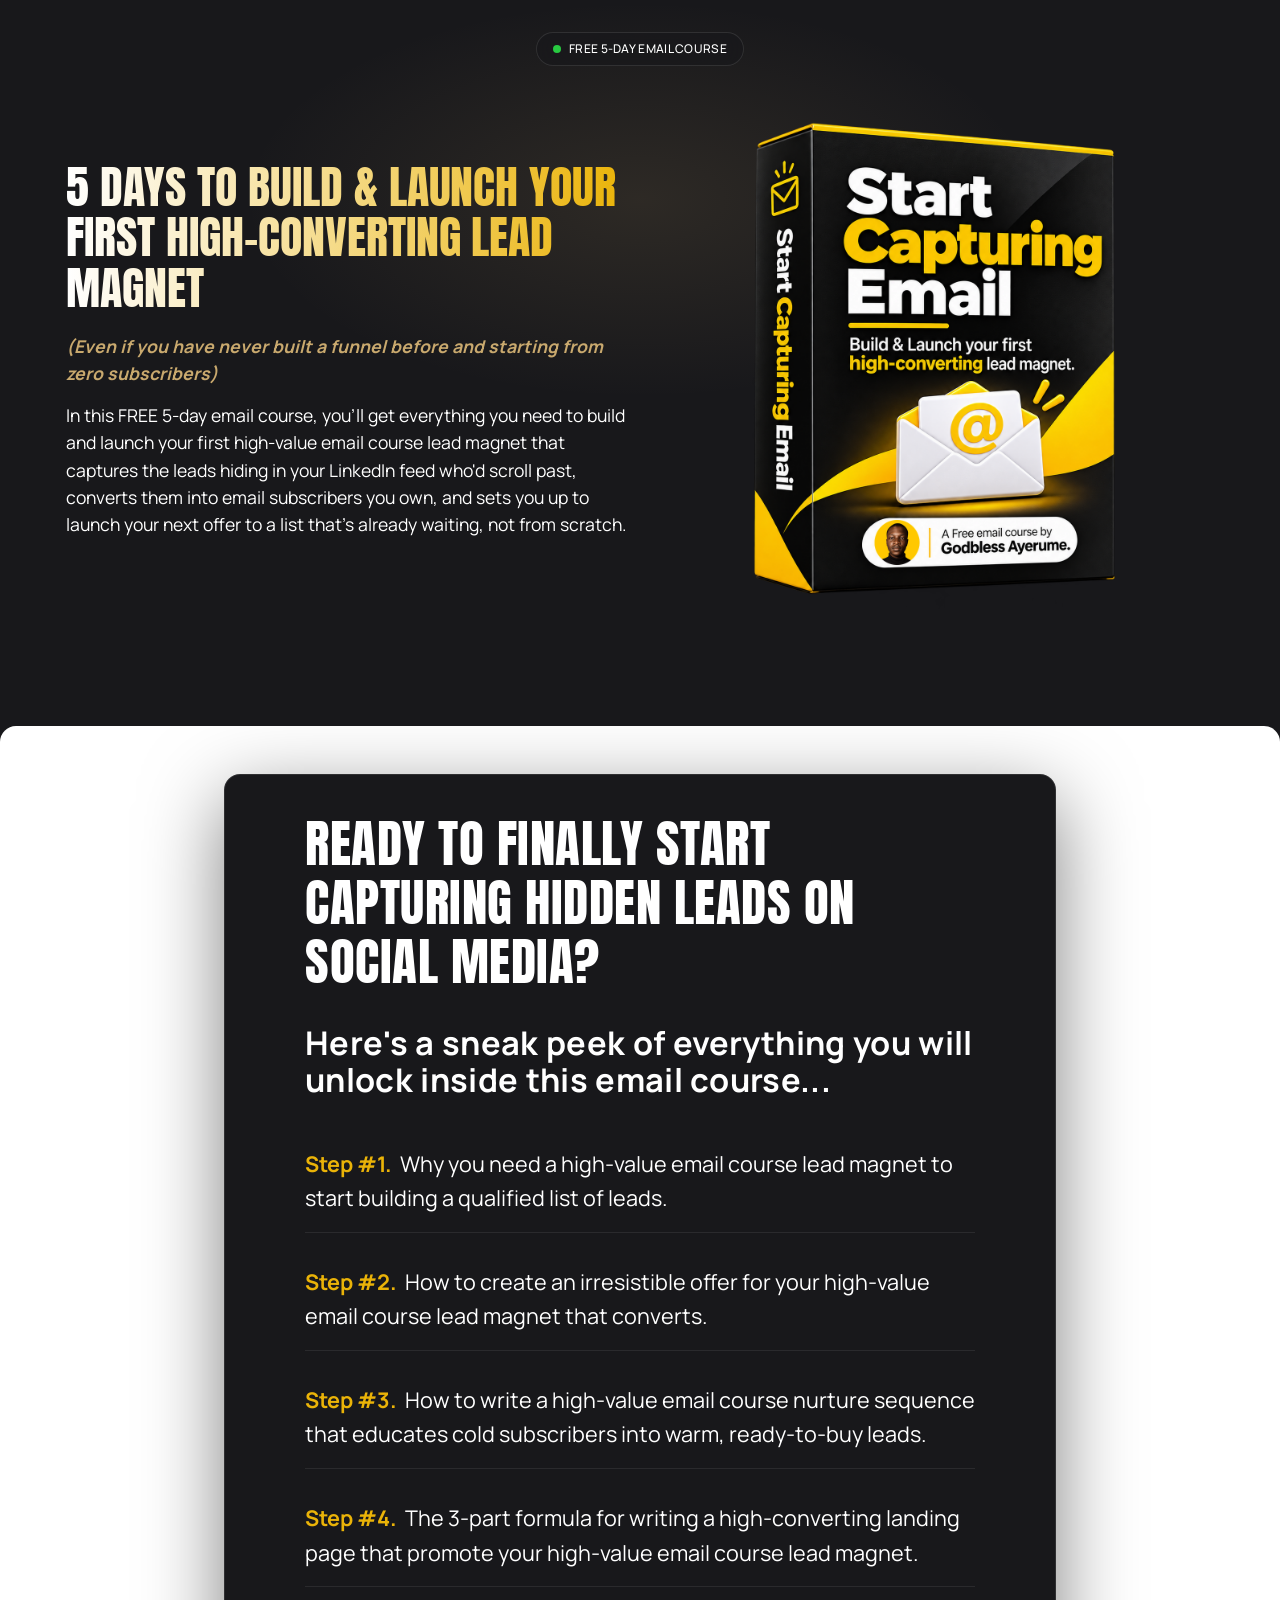
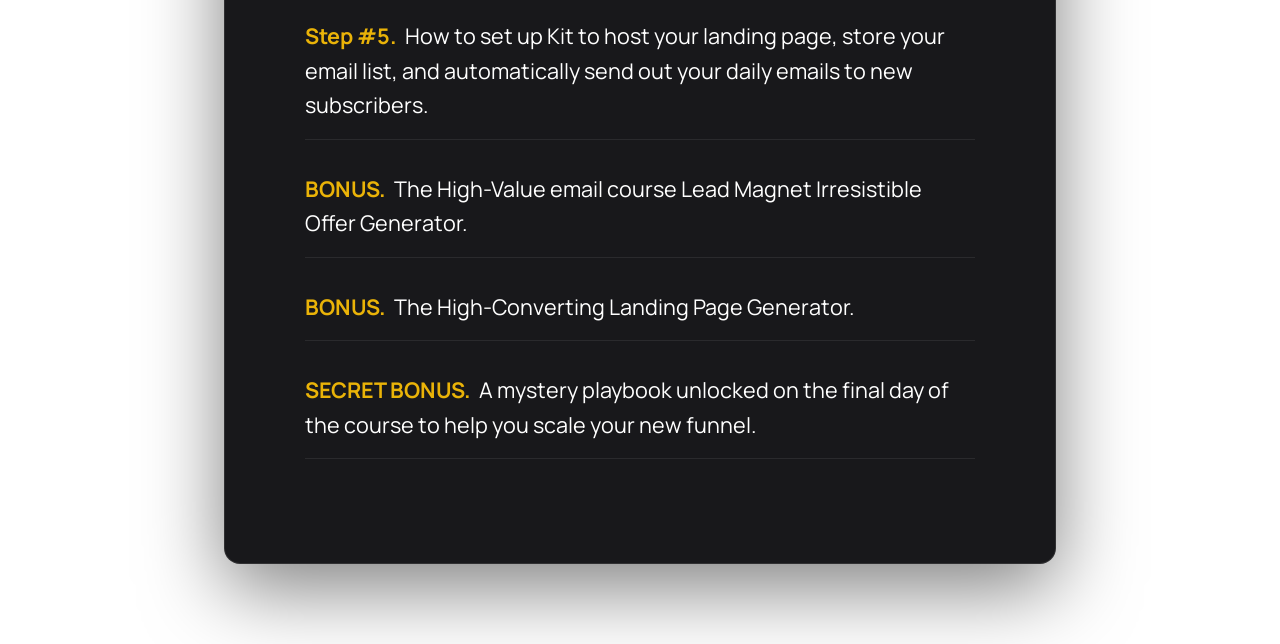
==== commit 614d6dbe: "Product box update" ====
--- a/index.html
+++ b/index.html
@@ -77,7 +77,7 @@
                   -webkit-text-fill-color: transparent;
                   background-clip: text;
                 "
-              >5 Steps to Build & Launch a High-Value Email Course Lead Magnet</h1>
+              >5 Days to Build & Launch Your First High-Converting Lead Magnet</h1>
               <h2
                 class="font-manrope font-bold mt-5"
                 style="font-size: 1.1rem; color: #c9a96e"
--- a/css/style.css
+++ b/css/style.css
@@ -614,6 +614,7 @@
         var(--brand-white) 0%,
         var(--brand-gold) 100%
       );
+      background-clip: text;
       -webkit-background-clip: text;
       -webkit-text-fill-color: transparent;
     }
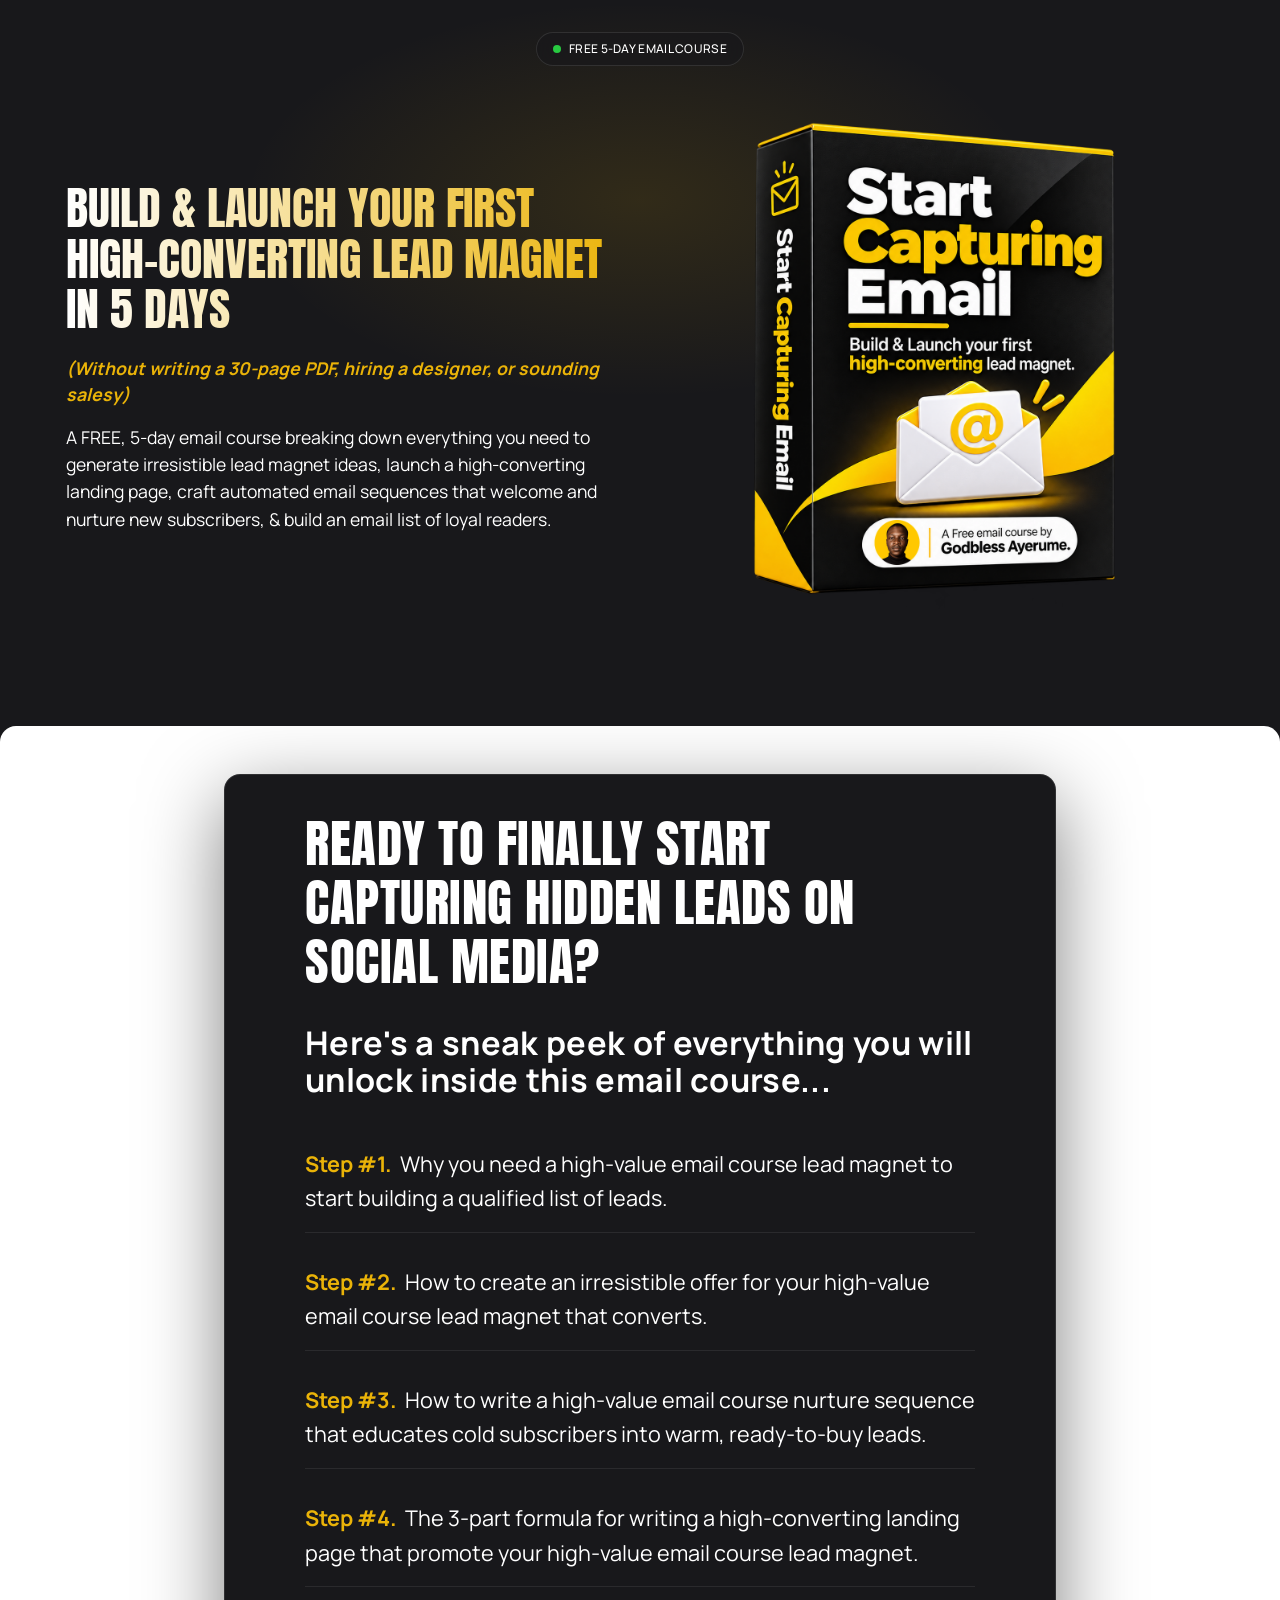
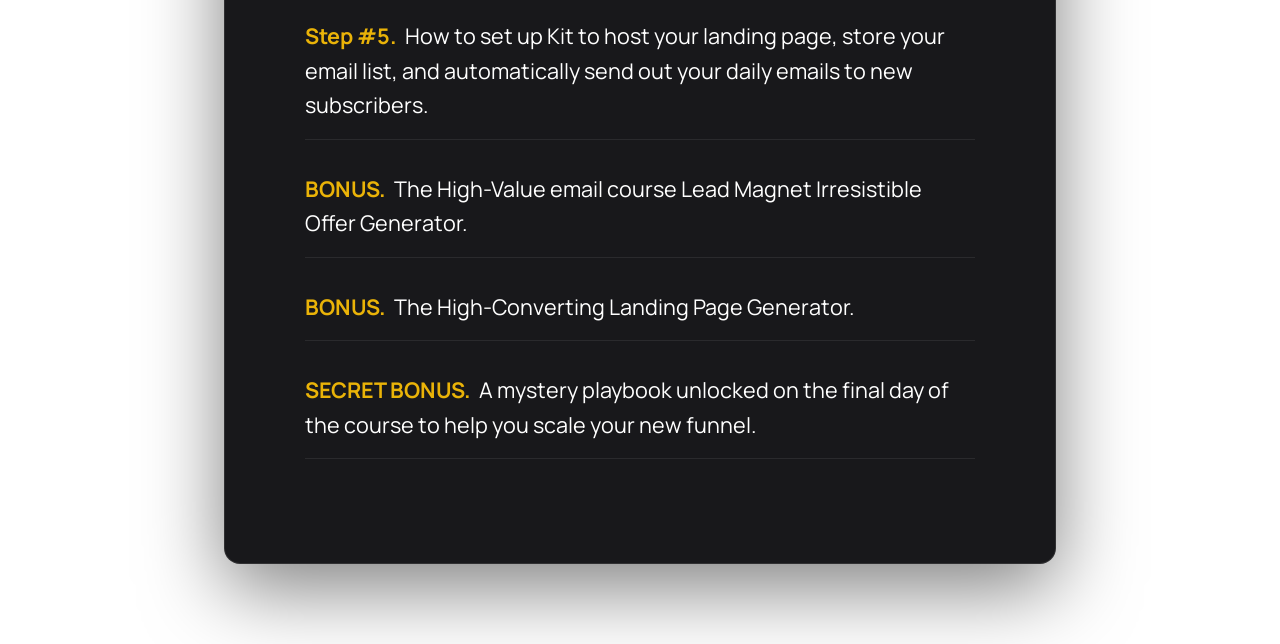
==== commit 38b0a958: "How to start capturing email" ====
--- a/index.html
+++ b/index.html
@@ -11,21 +11,21 @@
       href="https://fonts.gstatic.com"
       crossorigin="anonymous"
     />
-    <title>Lead-Capture Launchpad</title>
+    <title>Start Capturing Email</title>
     <meta
       name="description"
-      content="In this FREE 5-day email course, you'll get everything you need to build and launch your first high-value email course lead magnet that turns LinkedIn followers into email subscribers you own."
+      content="A FREE, 5-day email course breaking down everything you need to generate irresistible lead magnet ideas, launch a high-converting landing page, craft automated email sequences that welcome and nurture new subscribers, & build an email list of loyal readers."
     />
-    <meta property="og:title" content="Lead-Capture Launchpad — 5 Steps to Build & Launch Your First Email Course Lead Magnet" />
+    <meta property="og:title" content="How to start capturing Email." />
     <meta
       property="og:description"
-      content="In this FREE 5-day email course, you'll get everything you need to build and launch your first high-value email course lead magnet that turns LinkedIn followers into email subscribers you own."
+      content="A FREE, 5-day email course breaking down everything you need to generate irresistible lead magnet ideas, launch a high-converting landing page, craft automated email sequences that welcome and nurture new subscribers, & build an email list of loyal readers."
     />
     <meta name="twitter:card" content="summary" />
-    <meta name="twitter:title" content="Lead-Capture Launchpad — 5 Steps to Build & Launch Your First Email Course Lead Magnet" />
+    <meta name="twitter:title" content="How to start capturing Email." />
     <meta
       name="twitter:description"
-      content="In this FREE 5-day email course, you'll get everything you need to build and launch your first high-value email course lead magnet that turns LinkedIn followers into email subscribers you own."
+      content="A FREE, 5-day email course breaking down everything you need to generate irresistible lead magnet ideas, launch a high-converting landing page, craft automated email sequences that welcome and nurture new subscribers, & build an email list of loyal readers."
     />
     <link
       href="https://fonts.googleapis.com/css2?family=Anton&amp;family=Manrope:wght@400;500;600;700;800&amp;display=swap"
@@ -41,7 +41,7 @@
           style="
             background: radial-gradient(
               ellipse at center,
-              rgba(201, 169, 110, 0.12) 0%,
+              rgba(234, 179, 8, 0.12) 0%,
               transparent 70%
             );
           "
@@ -77,20 +77,19 @@
                   -webkit-text-fill-color: transparent;
                   background-clip: text;
                 "
-              >5 Days to Build & Launch Your First High-Converting Lead Magnet</h1>
+              >Build & Launch Your First High-Converting Lead Magnet In 5 Days</h1>
               <h2
                 class="font-manrope font-bold mt-5"
-                style="font-size: 1.1rem; color: #c9a96e"
+                style="font-size: 1.1rem; color: #eab308"
               >
-                <em>(Even if you have never built a funnel before and starting from zero subscribers)</em>
+                <em>(Without writing a 30-page PDF, hiring a designer, or sounding salesy)</em>
               </h2>
               <p
                 class="text-cream/70 mt-4"
                 style="font-size: 1.1rem; line-height: 1.55"
-              >
-              In this FREE 5-day email course, you'll get everything you need to build and launch your first high-value email course lead magnet that captures the leads hiding in your LinkedIn feed who'd scroll past, converts them into email subscribers you own, and sets you up to launch your next offer to a list that's already waiting, not from scratch.
+              >A FREE, 5-day email course breaking down everything you need to generate irresistible lead magnet ideas, launch a high-converting landing page, craft automated email sequences that welcome and nurture new subscribers, & build an email list of loyal readers.
               </p>
-              <div class="mt-8 max-w-lg">
+              <div class="mt-4 max-w-lg">
                 <div
                   id="kit-form-container-top"
                   class="w-full max-w-lg mx-auto kit-center-form kit-form-container"
